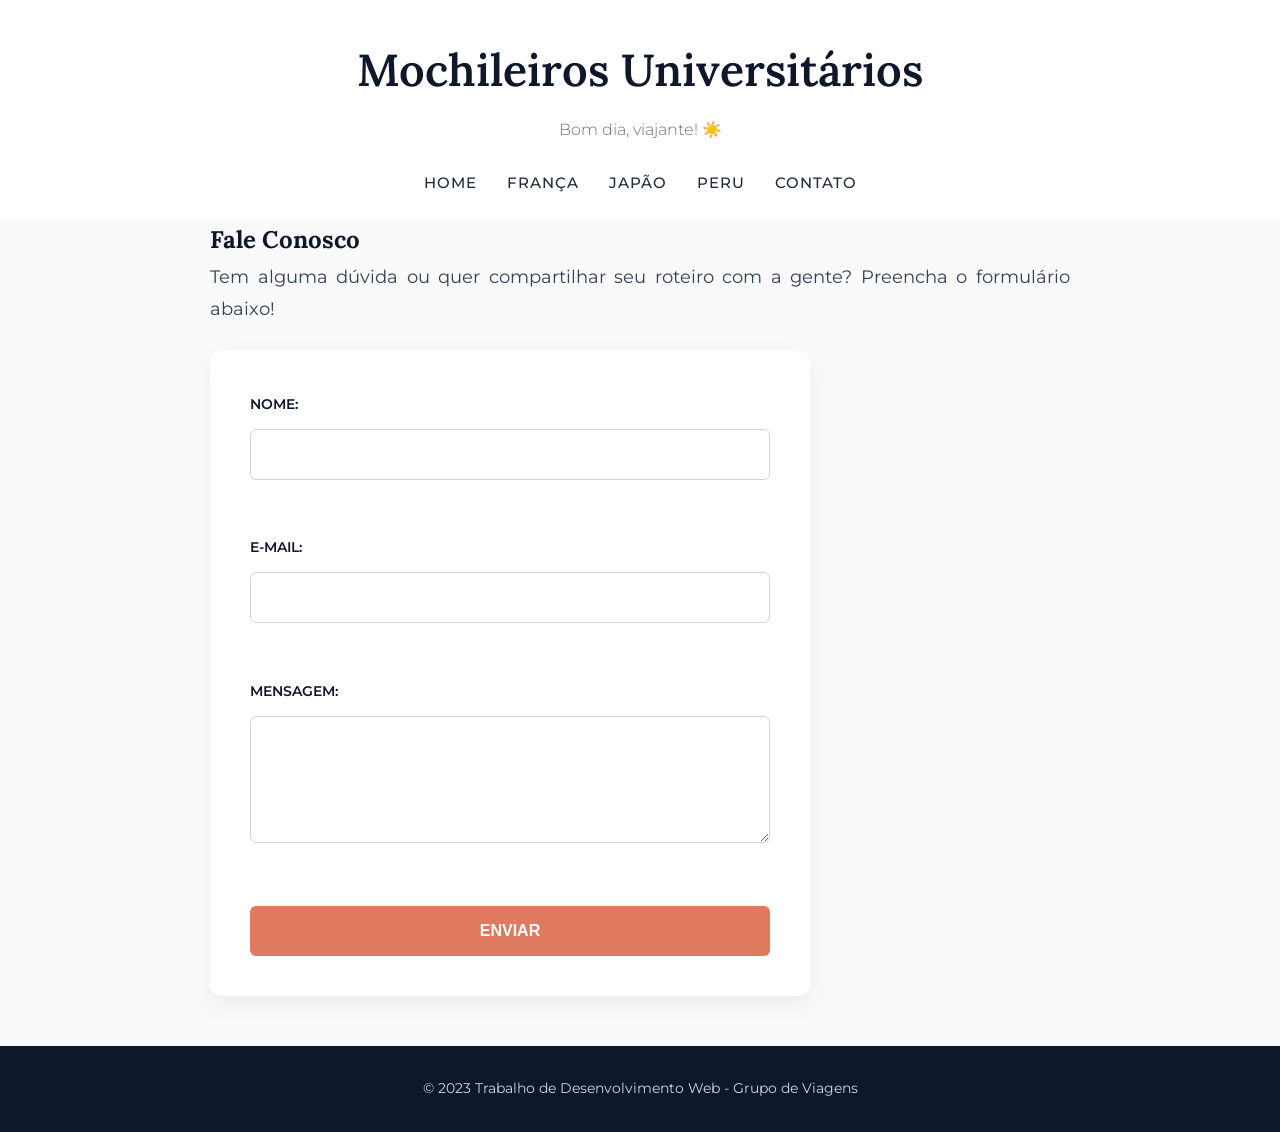
==== contato.html @ e4f5cb0d "Add files via upload" ====
<!DOCTYPE html>
<html lang="pt-BR">
<head>
    <meta charset="UTF-8">
    <meta name="viewport" content="width=device-width, initial-scale=1.0">
    <title>Blog de Viagens | Contato</title>
    <link rel="stylesheet" href="style.css">
</head>
<body>

    <!-- Cabeçalho do Site -->
    <header>
        <h1>Mochileiros Universitários</h1>
        <span id="saudacao"></span>
        
        <!-- Menu de Navegação -->
        <nav>
            <ul>
                <li><a href="index.html">Home</a></li>
                <li><a href="franca.html">França</a></li>
                <li><a href="japao.html">Japão</a></li>
                <li><a href="peru.html">Peru</a></li>
                <li><a href="contato.html">Contato</a></li>
            </ul>
        </nav>
    </header>

    <!-- Conteúdo Principal (Formulário) -->
    <main>
        <h2>Fale Conosco</h2>
        <p>Tem alguma dúvida ou quer compartilhar seu roteiro com a gente? Preencha o formulário abaixo!</p>

        <!-- Formulário Simples de Contato -->
        <form id="form-contato" action="#" method="POST">
            <div>
                <label for="nome">Nome:</label><br>
                <input type="text" id="nome" name="nome" required>
            </div>
            <br>
            <div>
                <label for="email">E-mail:</label><br>
                <input type="email" id="email" name="email" required>
            </div>
            <br>
            <div>
                <label for="mensagem">Mensagem:</label><br>
                <textarea id="mensagem" name="mensagem" rows="5" required></textarea>
            </div>
            <br>
            <!-- Botão de Enviar -->
            <button type="submit">Enviar</button>
        </form>
    </main>

    <!-- Rodapé do Site -->
    <footer>
        <p>&copy; 2023 Trabalho de Desenvolvimento Web - Grupo de Viagens</p>
    </footer>
<script src="script.js"></script>
</body>
</html>
---- style.css ----
@import url('https://fonts.googleapis.com/css2?family=Lora:ital,wght@0,400;0,600&family=Montserrat:wght@300;400;500;600&display=swap');

:root {
    --cor-fundo: #FAFAFA;
    --cor-texto: #1E293B;
    --cor-primaria: #0F172A;
    --cor-destaque: #E07A5F;
    --cor-card: #FFFFFF;
}

* {
    margin: 0;
    padding: 0;
    box-sizing: border-box;
}

body {
    font-family: 'Montserrat', sans-serif;
    background-color: var(--cor-fundo);
    color: var(--cor-texto);
    line-height: 1.8;
    display: flex;
    flex-direction: column;
    min-height: 100vh;
}

h1, h2, h3 {
    font-family: 'Lora', serif;
    color: var(--cor-primaria);
}

/* CABEÇALHO */
header {
    background-color: #ffffff;
    padding: 30px 0 20px;
    text-align: center;
}

header h1 {
    font-size: 2.8rem;
    font-weight: 600;
}

#saudacao {
    font-family: 'Montserrat', sans-serif;
    font-weight: 300;
    font-size: 1rem;
    color: #64748B;
    display: block;
    margin-bottom: 25px;
    margin-top: 5px;
}

nav ul {
    list-style-type: none;
    display: flex;
    justify-content: center;
    gap: 30px;
}

nav a {
    color: var(--cor-texto);
    text-decoration: none;
    font-weight: 500;
    font-size: 0.95rem;
    text-transform: uppercase;
    letter-spacing: 1px;
    padding-bottom: 5px;
    border-bottom: 2px solid transparent;
    transition: all 0.3s ease;
}

nav a:hover {
    color: var(--cor-destaque);
    border-bottom: 2px solid var(--cor-destaque);
}

/* HERO BANNER (NOVO: Banner lindão na Home) */
.hero {
    background-image: linear-gradient(rgba(15, 23, 42, 0.6), rgba(15, 23, 42, 0.6)), url('img/hero-bg.png');
    background-size: cover;
    background-position: center;
    height: 400px;
    display: flex;
    flex-direction: column;
    justify-content: center;
    align-items: center;
    text-align: center;
    color: white;
    margin-bottom: 40px;
}

.hero h2 {
    color: white;
    font-size: 3rem;
    margin-bottom: 10px;
}

.hero p {
    font-size: 1.2rem;
    max-width: 600px;
    font-weight: 300;
}

/* MAIN E TEXTOS */
main {
    max-width: 900px; /* Deixei um pouco mais estreito pra leitura ficar parecendo revista */
    margin: 0 auto 50px auto;
    padding: 0 20px;
    flex: 1;
}

main h2.titulo-secao {
    font-size: 2.2rem;
    margin-bottom: 25px;
    margin-top: 40px;
    position: relative;
    display: inline-block;
}

main h2.titulo-secao::after {
    content: '';
    display: block;
    width: 50%;
    height: 3px;
    background-color: var(--cor-destaque);
    margin-top: 5px;
}

main p {
    margin-bottom: 25px;
    color: #334155;
    font-size: 1.1rem;
    text-align: justify;
}

/* ESTILO DAS IMAGENS NO MEIO DOS TEXTOS (NOVO) */
.img-artigo {
    width: 100%;
    height: 400px;
    object-fit: cover;
    border-radius: 12px;
    margin: 30px 0;
    box-shadow: 0 10px 25px rgba(0,0,0,0.1);
}

/* REFERÊNCIAS */
.referencias {
    background-color: #F1F5F9;
    padding: 20px;
    border-radius: 8px;
    margin-top: 40px;
    border-left: 4px solid var(--cor-destaque);
}

.referencias h3 {
    font-size: 1.2rem;
    margin-bottom: 10px;
}

.referencias ul {
    margin-left: 20px;
    color: #475569;
}

/* CARDS DE DESTINO NA HOME */
.destinos-destaque {
    display: flex;
    justify-content: space-between;
    gap: 30px;
    margin-top: 40px;
}

.card {
    background-color: var(--cor-card);
    flex: 1;
    display: flex;
    flex-direction: column;
    border-radius: 12px;
    overflow: hidden;
    box-shadow: 0 10px 25px rgba(0,0,0,0.06);
    transition: transform 0.4s ease, box-shadow 0.4s ease;
}

.card:hover {
    transform: translateY(-8px);
    box-shadow: 0 20px 40px rgba(0,0,0,0.1);
}

.card a {
    order: -1; 
    display: block;
    overflow: hidden;
}

.card img {
    width: 100%;
    height: 240px;
    object-fit: cover;
    margin-top: 0;
    transition: transform 0.5s ease;
    display: block;
}

.card:hover img {
    transform: scale(1.08);
}

.card h3 {
    margin: 25px 25px 10px 25px;
    font-size: 1.5rem;
}

.card p {
    margin: 0 25px 30px 25px;
    font-size: 0.95rem;
    color: #64748B;
    text-align: left;
}

/* FORMULÁRIO E RODAPÉ (Mantidos) */
form {
    max-width: 600px;
    background-color: var(--cor-card);
    padding: 40px;
    border-radius: 12px;
    box-shadow: 0 10px 25px rgba(0,0,0,0.06);
    margin-top: 20px;
}
label { font-weight: 600; font-size: 0.9rem; color: var(--cor-primaria); text-transform: uppercase; }
input, textarea { width: 100%; padding: 15px; margin-top: 10px; margin-bottom: 25px; border: 1px solid #CBD5E1; border-radius: 6px; font-family: inherit; font-size: 1rem; transition: all 0.3s; }
input:focus, textarea:focus { outline: none; border-color: var(--cor-destaque); box-shadow: 0 0 0 3px rgba(224, 122, 95, 0.15); }
button { background-color: var(--cor-destaque); color: #ffffff; border: none; padding: 16px; font-size: 1rem; font-weight: 600; text-transform: uppercase; border-radius: 6px; cursor: pointer; width: 100%; transition: 0.3s; }
button:hover { background-color: #C7624A; }
footer { text-align: center; padding: 30px; background-color: var(--cor-primaria); color: #CBD5E1; font-size: 0.9rem; margin-top: auto; }
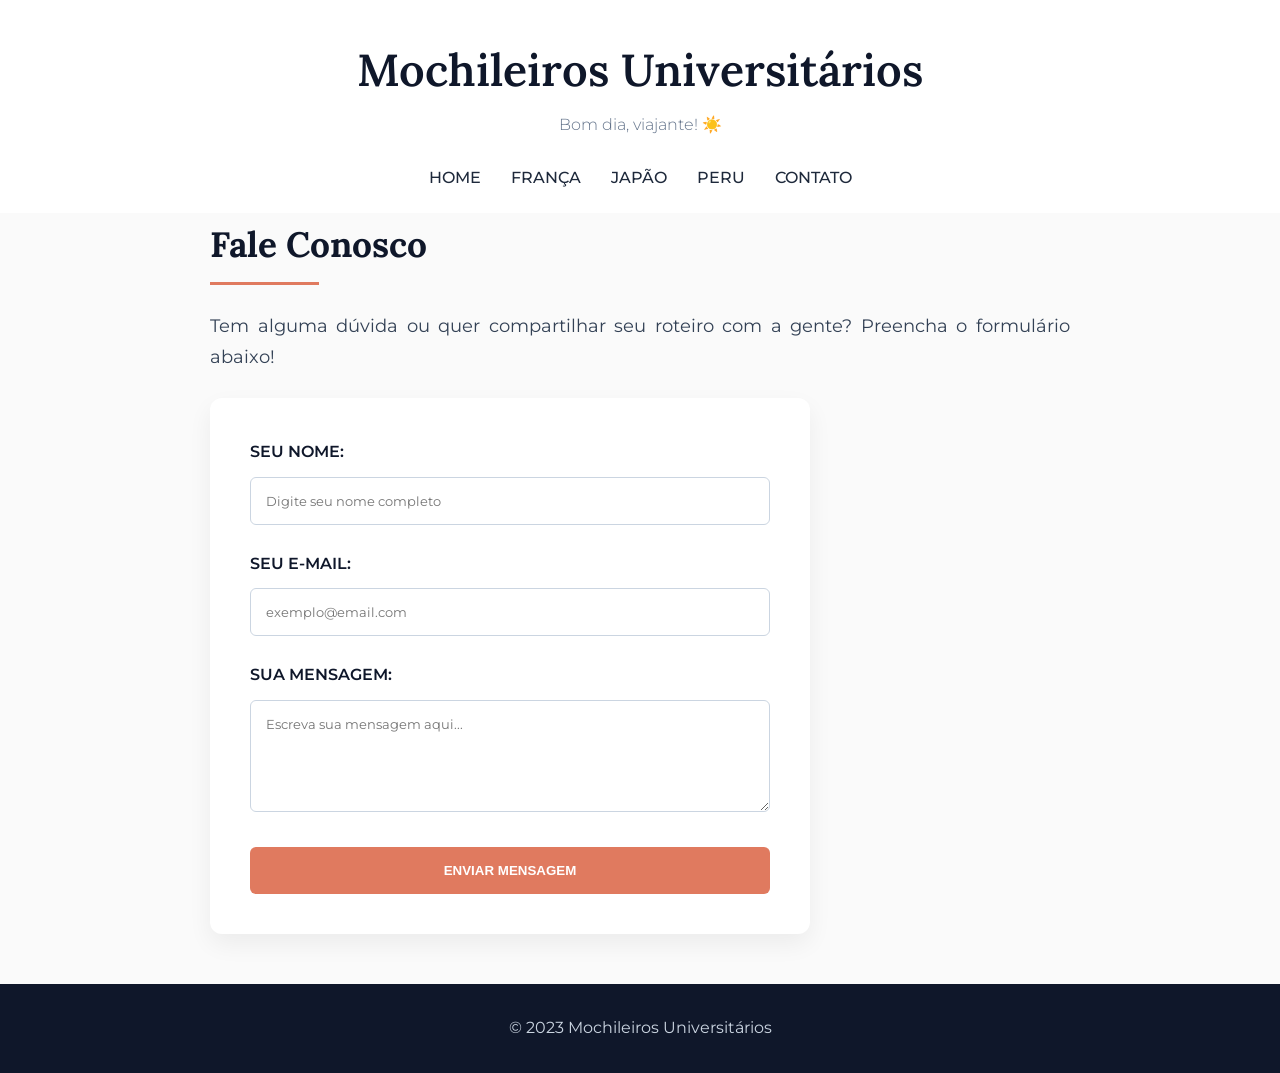
==== commit d7e67a27: "Update contato.html" ====
--- a/contato.html
+++ b/contato.html
@@ -8,12 +8,9 @@
 </head>
 <body>
 
-    <!-- Cabeçalho do Site -->
     <header>
         <h1>Mochileiros Universitários</h1>
         <span id="saudacao"></span>
-        
-        <!-- Menu de Navegação -->
         <nav>
             <ul>
                 <li><a href="index.html">Home</a></li>
@@ -25,37 +22,42 @@
         </nav>
     </header>
 
-    <!-- Conteúdo Principal (Formulário) -->
     <main>
-        <h2>Fale Conosco</h2>
+        <h2 class="titulo-secao">Fale Conosco</h2>
         <p>Tem alguma dúvida ou quer compartilhar seu roteiro com a gente? Preencha o formulário abaixo!</p>
 
-        <!-- Formulário Simples de Contato -->
+        <!-- Formulário de contato. Botei o ID aqui pro meu arquivo JS conseguir achar ele depois e validar -->
         <form id="form-contato" action="#" method="POST">
+            
+            <!-- Campo pro usuário colocar o nome -->
             <div>
-                <label for="nome">Nome:</label><br>
-                <input type="text" id="nome" name="nome" required>
+                <!-- O 'for' liga o label ao input pra ficar acessível -->
+                <label for="nome">Seu Nome:</label><br>
+                <input type="text" id="nome" name="nome" placeholder="Digite seu nome completo" required>
             </div>
-            <br>
+            
+            <!-- Campo de E-mail (já vem com a validação do @ do HTML5) -->
             <div>
-                <label for="email">E-mail:</label><br>
-                <input type="email" id="email" name="email" required>
+                <label for="email">Seu E-mail:</label><br>
+                <input type="email" id="email" name="email" placeholder="exemplo@email.com" required>
             </div>
-            <br>
+            
+            <!-- Área de texto pra mensagem -->
             <div>
-                <label for="mensagem">Mensagem:</label><br>
-                <textarea id="mensagem" name="mensagem" rows="5" required></textarea>
+                <label for="mensagem">Sua Mensagem:</label><br>
+                <textarea id="mensagem" name="mensagem" rows="5" placeholder="Escreva sua mensagem aqui..." required></textarea>
             </div>
-            <br>
-            <!-- Botão de Enviar -->
-            <button type="submit">Enviar</button>
+            
+            <!-- Botão de enviar que vai disparar meu script JS -->
+            <button type="submit">Enviar Mensagem</button>
+
         </form>
     </main>
 
-    <!-- Rodapé do Site -->
     <footer>
-        <p>&copy; 2023 Trabalho de Desenvolvimento Web - Grupo de Viagens</p>
+        <p>&copy; 2023 Mochileiros Universitários</p>
     </footer>
-<script src="script.js"></script>
+    
+    <script src="script.js"></script>
 </body>
-</html>+</html>
--- a/style.css
+++ b/style.css
@@ -1,35 +1,53 @@
+/* =========================================
+   1. FONTES
+   Peguei essas fontes no Google Fonts pra deixar o blog 
+   com cara de revista. A Lora pros títulos e Montserrat pro texto.
+========================================= */
 @import url('https://fonts.googleapis.com/css2?family=Lora:ital,wght@0,400;0,600&family=Montserrat:wght@300;400;500;600&display=swap');
 
+/* =========================================
+   2. CORES DO SITE
+   Criei variáveis pras cores. Assim, se eu precisar mudar
+   o tema do site depois, mudo só aqui em cima e aplica em tudo.
+========================================= */
 :root {
-    --cor-fundo: #FAFAFA;
-    --cor-texto: #1E293B;
-    --cor-primaria: #0F172A;
-    --cor-destaque: #E07A5F;
-    --cor-card: #FFFFFF;
-}
-
+    --cor-fundo: #FAFAFA;     /* Cinza bem claro pro fundo */
+    --cor-texto: #1E293B;     /* Azul bem escuro pros textos (melhor que preto) */
+    --cor-primaria: #0F172A;  /* Cor principal (cabeçalho/rodapé) */
+    --cor-destaque: #E07A5F;  /* Laranja pros botões e detalhes */
+    --cor-card: #FFFFFF;      /* Branco pro fundo dos posts */
+}
+
+/* =========================================
+   3. RESET BÁSICO
+   Zerando margens e paddings pra não bugar o layout no navegador.
+========================================= */
 * {
     margin: 0;
     padding: 0;
     box-sizing: border-box;
 }
 
+/* Estrutura principal da página */
 body {
     font-family: 'Montserrat', sans-serif;
     background-color: var(--cor-fundo);
     color: var(--cor-texto);
-    line-height: 1.8;
+    line-height: 1.8; /* Dei um espaço a mais nas linhas pra facilitar a leitura */
     display: flex;
     flex-direction: column;
-    min-height: 100vh;
-}
-
+    min-height: 100vh; /* Joga o rodapé lá pro final da tela sempre */
+}
+
+/* Aplicando a fonte de título só nos h1, h2 e h3 */
 h1, h2, h3 {
     font-family: 'Lora', serif;
     color: var(--cor-primaria);
 }
 
-/* CABEÇALHO */
+/* =========================================
+   4. CABEÇALHO E MENU
+========================================= */
 header {
     background-color: #ffffff;
     padding: 30px 0 20px;
@@ -41,43 +59,46 @@
     font-weight: 600;
 }
 
+/* Esse span é onde meu JS vai jogar o "Bom dia" ou "Boa noite" */
 #saudacao {
-    font-family: 'Montserrat', sans-serif;
     font-weight: 300;
     font-size: 1rem;
     color: #64748B;
     display: block;
     margin-bottom: 25px;
-    margin-top: 5px;
-}
-
+}
+
+/* Organizando os links do menu com Flexbox (um do lado do outro) */
 nav ul {
-    list-style-type: none;
+    list-style-type: none; /* Tira as bolinhas da lista */
     display: flex;
     justify-content: center;
-    gap: 30px;
+    gap: 30px; /* Espaço entre os botões do menu */
 }
 
 nav a {
     color: var(--cor-texto);
-    text-decoration: none;
+    text-decoration: none; /* Tira aquele sublinhado feio padrão */
     font-weight: 500;
-    font-size: 0.95rem;
     text-transform: uppercase;
-    letter-spacing: 1px;
     padding-bottom: 5px;
-    border-bottom: 2px solid transparent;
-    transition: all 0.3s ease;
-}
-
+    border-bottom: 2px solid transparent; 
+    transition: all 0.3s ease; /* Deixa a animação suave */
+}
+
+/* Efeito quando passa o mouse no menu */
 nav a:hover {
     color: var(--cor-destaque);
     border-bottom: 2px solid var(--cor-destaque);
 }
 
-/* HERO BANNER (NOVO: Banner lindão na Home) */
+/* =========================================
+   5. BANNER DA HOME
+   Foto grande de destaque na capa do site
+========================================= */
 .hero {
-    background-image: linear-gradient(rgba(15, 23, 42, 0.6), rgba(15, 23, 42, 0.6)), url('img/hero-bg.png');
+    /* Botei um fundo escuro transparente por cima da foto pro texto aparecer bem */
+    background-image: linear-gradient(rgba(15, 23, 42, 0.6), rgba(15, 23, 42, 0.6)), url('img/hero-bg.jpg');
     background-size: cover;
     background-position: center;
     height: 400px;
@@ -93,31 +114,26 @@
 .hero h2 {
     color: white;
     font-size: 3rem;
-    margin-bottom: 10px;
-}
-
-.hero p {
-    font-size: 1.2rem;
-    max-width: 600px;
-    font-weight: 300;
-}
-
-/* MAIN E TEXTOS */
+}
+
+/* =========================================
+   6. TEXTOS DOS POSTS E IMAGENS
+========================================= */
 main {
-    max-width: 900px; /* Deixei um pouco mais estreito pra leitura ficar parecendo revista */
-    margin: 0 auto 50px auto;
+    max-width: 900px; /* Não deixei a tela toda pra não ficar texto muito longo */
+    margin: 0 auto 50px auto; /* Centraliza a caixa principal */
     padding: 0 20px;
-    flex: 1;
+    flex: 1; 
 }
 
 main h2.titulo-secao {
     font-size: 2.2rem;
     margin-bottom: 25px;
-    margin-top: 40px;
     position: relative;
     display: inline-block;
 }
 
+/* Tracinho laranja embaixo dos títulos principais pra dar um estilo */
 main h2.titulo-secao::after {
     content: '';
     display: block;
@@ -134,17 +150,17 @@
     text-align: justify;
 }
 
-/* ESTILO DAS IMAGENS NO MEIO DOS TEXTOS (NOVO) */
+/* Fotos que coloquei no meio dos textos */
 .img-artigo {
     width: 100%;
     height: 400px;
-    object-fit: cover;
+    object-fit: cover; /* Faz a foto encaixar sem distorcer */
     border-radius: 12px;
     margin: 30px 0;
     box-shadow: 0 10px 25px rgba(0,0,0,0.1);
 }
 
-/* REFERÊNCIAS */
+/* Caixinha das referências bibliográficas */
 .referencias {
     background-color: #F1F5F9;
     padding: 20px;
@@ -153,57 +169,50 @@
     border-left: 4px solid var(--cor-destaque);
 }
 
-.referencias h3 {
-    font-size: 1.2rem;
-    margin-bottom: 10px;
-}
-
 .referencias ul {
     margin-left: 20px;
-    color: #475569;
-}
-
-/* CARDS DE DESTINO NA HOME */
+}
+
+/* =========================================
+   7. CARDS DOS DESTINOS NA HOME
+========================================= */
 .destinos-destaque {
-    display: flex;
+    display: flex; /* Flexbox pros cards ficarem lado a lado */
     justify-content: space-between;
     gap: 30px;
-    margin-top: 40px;
 }
 
 .card {
     background-color: var(--cor-card);
-    flex: 1;
-    display: flex;
-    flex-direction: column;
+    flex: 1; /* Todos os cards ficam do mesmo tamanho */
+    display: flex;
+    flex-direction: column; 
     border-radius: 12px;
-    overflow: hidden;
+    overflow: hidden; 
     box-shadow: 0 10px 25px rgba(0,0,0,0.06);
-    transition: transform 0.4s ease, box-shadow 0.4s ease;
+    transition: transform 0.4s ease;
 }
 
 .card:hover {
-    transform: translateY(-8px);
-    box-shadow: 0 20px 40px rgba(0,0,0,0.1);
-}
-
+    transform: translateY(-8px); /* Card dá uma subidinha quando passa o mouse */
+}
+
+/* Truque: Usei order -1 pra jogar o link da foto pro topo do card */
 .card a {
     order: -1; 
     display: block;
-    overflow: hidden;
+    overflow: hidden; 
 }
 
 .card img {
     width: 100%;
     height: 240px;
     object-fit: cover;
-    margin-top: 0;
     transition: transform 0.5s ease;
-    display: block;
 }
 
 .card:hover img {
-    transform: scale(1.08);
+    transform: scale(1.08); /* Efeito de zoom na foto */
 }
 
 .card h3 {
@@ -213,23 +222,64 @@
 
 .card p {
     margin: 0 25px 30px 25px;
-    font-size: 0.95rem;
     color: #64748B;
-    text-align: left;
-}
-
-/* FORMULÁRIO E RODAPÉ (Mantidos) */
+}
+
+/* =========================================
+   8. FORMULÁRIO E RODAPÉ
+========================================= */
 form {
-    max-width: 600px;
+    max-width: 600px; 
     background-color: var(--cor-card);
     padding: 40px;
     border-radius: 12px;
     box-shadow: 0 10px 25px rgba(0,0,0,0.06);
-    margin-top: 20px;
-}
-label { font-weight: 600; font-size: 0.9rem; color: var(--cor-primaria); text-transform: uppercase; }
-input, textarea { width: 100%; padding: 15px; margin-top: 10px; margin-bottom: 25px; border: 1px solid #CBD5E1; border-radius: 6px; font-family: inherit; font-size: 1rem; transition: all 0.3s; }
-input:focus, textarea:focus { outline: none; border-color: var(--cor-destaque); box-shadow: 0 0 0 3px rgba(224, 122, 95, 0.15); }
-button { background-color: var(--cor-destaque); color: #ffffff; border: none; padding: 16px; font-size: 1rem; font-weight: 600; text-transform: uppercase; border-radius: 6px; cursor: pointer; width: 100%; transition: 0.3s; }
-button:hover { background-color: #C7624A; }
-footer { text-align: center; padding: 30px; background-color: var(--cor-primaria); color: #CBD5E1; font-size: 0.9rem; margin-top: auto; }+}
+
+label { 
+    font-weight: 600; 
+    color: var(--cor-primaria); 
+    text-transform: uppercase; 
+}
+
+input, textarea { 
+    width: 100%; 
+    padding: 15px; 
+    margin-top: 10px; 
+    margin-bottom: 25px; 
+    border: 1px solid #CBD5E1; 
+    border-radius: 6px; 
+    font-family: inherit; 
+    transition: all 0.3s; 
+}
+
+/* Borda laranja quando clica pra digitar */
+input:focus, textarea:focus { 
+    outline: none; 
+    border-color: var(--cor-destaque); 
+    box-shadow: 0 0 0 3px rgba(224, 122, 95, 0.15); 
+}
+
+button { 
+    background-color: var(--cor-destaque); 
+    color: #ffffff; 
+    border: none; 
+    padding: 16px; 
+    font-weight: 600; 
+    text-transform: uppercase; 
+    border-radius: 6px; 
+    cursor: pointer; 
+    width: 100%; 
+}
+
+button:hover { 
+    background-color: #C7624A; 
+}
+
+footer { 
+    text-align: center; 
+    padding: 30px; 
+    background-color: var(--cor-primaria); 
+    color: #CBD5E1; 
+    margin-top: auto; 
+}
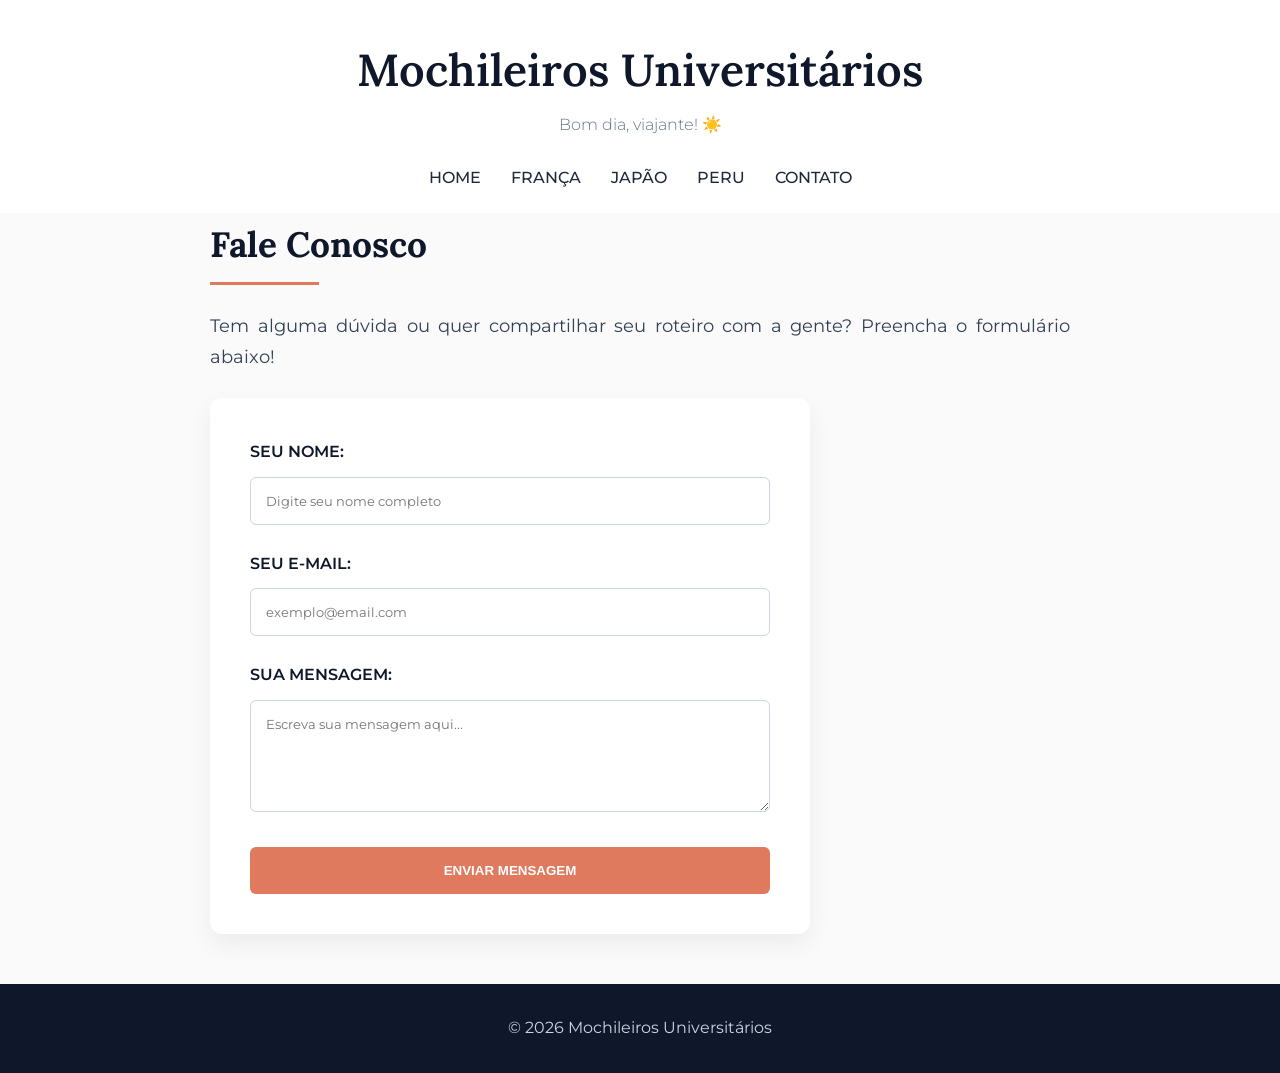
==== commit 61bbfced: "Update contato.html" ====
--- a/contato.html
+++ b/contato.html
@@ -55,7 +55,7 @@
     </main>
 
     <footer>
-        <p>&copy; 2023 Mochileiros Universitários</p>
+        <p>&copy; 2026 Mochileiros Universitários</p>
     </footer>
     
     <script src="script.js"></script>
--- a/style.css
+++ b/style.css
@@ -98,7 +98,7 @@
 ========================================= */
 .hero {
     /* Botei um fundo escuro transparente por cima da foto pro texto aparecer bem */
-    background-image: linear-gradient(rgba(15, 23, 42, 0.6), rgba(15, 23, 42, 0.6)), url('img/hero-bg.jpg');
+    background-image: linear-gradient(rgba(15, 23, 42, 0.6), rgba(15, 23, 42, 0.6)), url('img/hero-bg.png');
     background-size: cover;
     background-position: center;
     height: 400px;
